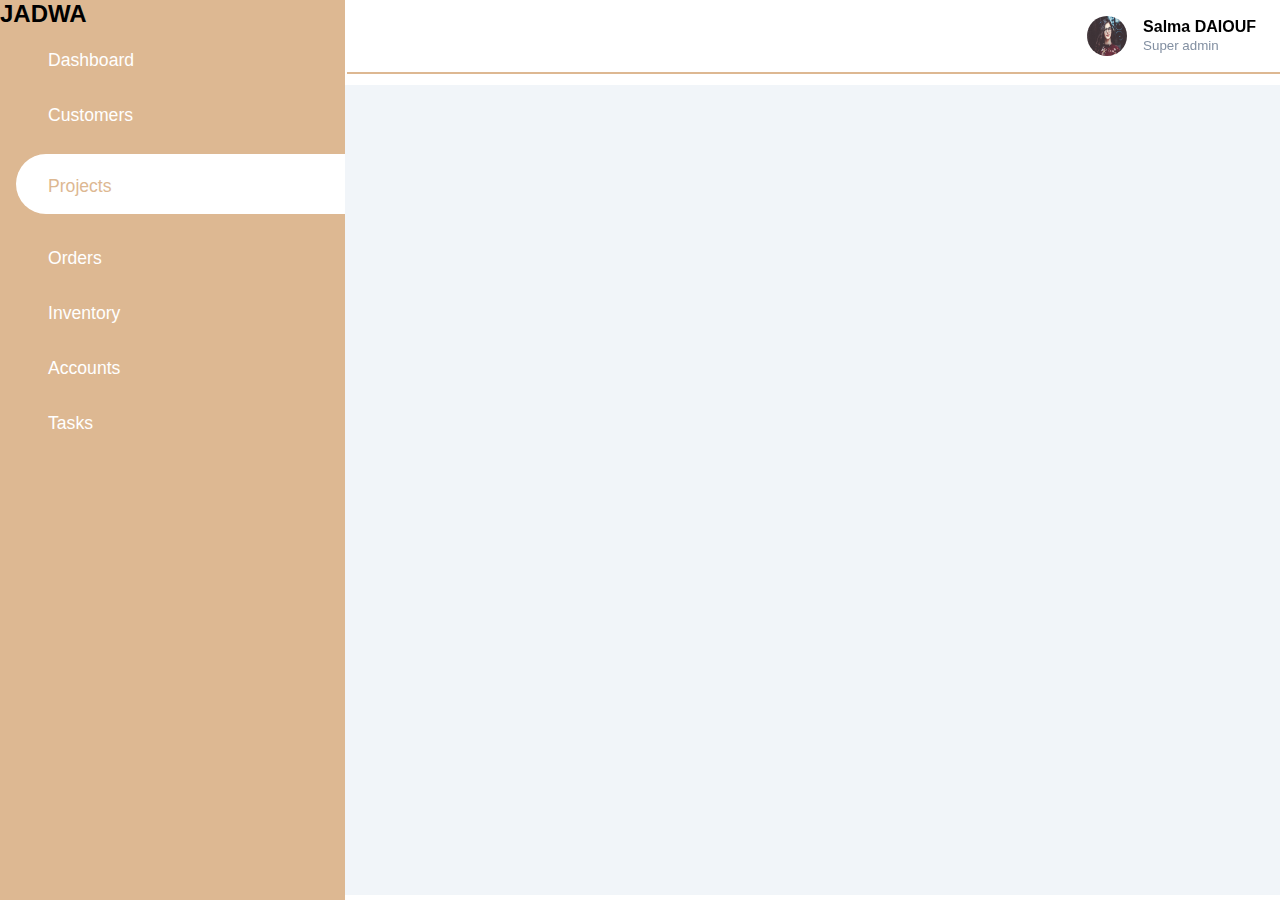
==== test.html @ bff18cbc "add project page" ====
<!DOCTYPE html>
<html lang="en">
<head>
    <meta charset="UTF-8">
    <meta http-equiv="X-UA-Compatible" content="IE=edge">
    <meta name="viewport" content="width=device-width, initial-scale=1.0">
    <title>Dashboard</title>
    <link rel="stylesheet" href="https://maxst.icons8.com/vue-static/landings/line-awesome/line-awesome/1.3.0/css/line-awesome.min.css">
    <link rel="stylesheet" href="style.css">
</head>
<body>
    <input type="checkbox" id="nav-toggle">
    <div class="sidebar">
        <div class="sidbar-brand">
            <h2><span class="lab la-accusoft"></span><span>JADWA</span></h2>
        </div>

        <div class="sidebar-menu">
            <ul>
                <li><a href="" class=""><span class="las la-igloo"></span>
                    <span>Dashboard</span></a>
                </li>
                <li><a href=""><span class="las la-users"></span>
                    <span>Customers</span></a>
                </li>
                <li><a href="project.php" class="active"><span class="las la-clipboard-list"></span>
                    <span>Projects</span></a>
                </li>
                <li><a href=""><span class="las la-shopping-bag"></span>
                    <span>Orders</span></a>
                </li>
                <li><a href=""><span class="las la-receipt"></span>
                    <span>Inventory</span></a>
                </li>
                <li><a href=""><span class="las la-user-circle"></span>
                    <span>Accounts</span></a>
                </li>
                <li><a href=""><span class="las la-clipboard-list"></span>
                    <span>Tasks</span></a>
                </li>
            </ul>
        </div>
    </div>

    <div class="main-content">
        <header>
            <h2>
                <label for="nav-toggle">
                    <span class="las la-bars"></span>
                </label>
                <!-- Dashboard -->
            </h2>
            <!-- <div class="search-wrapper">
                <span class="las la-search"></span>
                <input type="search" placeholder="Search here"/>
            </div> -->
            <div class="user-wrapper">
                <img src="img/2.jpg" width="40px" height="40px" alt="">
                <div>
                    <h4>Salma DAIOUF</h4>
                    <small>Super admin</small>
                </div>
            </div>
        </header>
        <main>
            <!-- <button><a href="project.php">See all <span class="las la-arrow-right"></span> -->
            

        </main>
---- style.css ----
:root{
    --main-color:#DDB892;
    --color-dark:#1D2231;
    --text-grey:#8390A2;
}


* {
    padding: 0;
    margin: 0;
    box-sizing: border-box;
    list-style-type: none;
    text-decoration: none;
    font-family: 'Poppins', sans-serif;

}

.sidebar {
    width: 345px;
    position: fixed;
    left: 0;
    top: 0;
    height: 100%;
    background: var(--main-color);
    z-index: 100;
    transition: width 300ms;
}

.sadebar-brand {
    height: 90px;
    padding-left: 1rem 0rem 1rem 2rem;
    color: #fff;
}

.sidebar-brand span {
    display: inline-block;
    padding-right: 1rem;
}

.sidebar-menu {
    margin-top: 1rem;
}

.sidebar-menu li {
    width: 100%;
    margin-bottom: 1.7rem;
    padding-left: 1rem;
}

.sidebar-menu a {
    padding-left: 1rem;
    display: block;
    color: #fff;
    font-size: 1.1rem;
}

.sidebar-menu a.active {
    background: #fff;
    padding-top: 1rem;
    padding-bottom: 1rem;
    color: var(--main-color);
    border-radius: 30px 0px 0px 30px;
}

.sidebar-menu a span:first-child {
    font-size: 1.5rem;
    padding-right: 1rem;
}

#nav-toggle:checked + .sidebar {
    width: 70px;
}

#nav-toggle:checked + .sidebar .sidebar-brand,
#nav-toggle:checked + .sidebar li {
    padding-left: 1rem;
    text-align: center;
}

#nav-toggle:checked + .sidebar li a {
    padding-left: 0rem;
}

#nav-toggle:checked + .sidebar .sidebar-brand h2 span:last-child,
#nav-toggle:checked + .sidebar li a span:last-child {
    display: none;
}

#nav-toggle:checked ~ .main-content {
    margin-left: 70px;
}

#nav-toggle:checked ~ .main-content header{
    width: calc(100% - 70px);
    left: 70px;
}

.main-content {
    transition: margin-left 300ms;
    margin-left: 345px;
}

header {
    background: #fff;
    display: flex;
    justify-content: space-between;
    padding: 1rem 1.5rem;
    /* box-shadow: 2px 2px 0px rgba(0,0,0,2); */
    box-shadow: 2px 2px 0px var(--main-color);

    position: fixed;
    left: 345px;
    width: calc(100% - 345px);
    top: 0;
    z-index: 100;
    transition: left 300ms;
}

#nav-toggle {
    display: none;
}

header h2 {
    color: #222;
}

header label span {
    font-size: 1.7rem;
    padding-right: 1rem;
}

.search-wrapper {
    border: 1px solid #f0f0f0;
    border-radius: 30px;
    height: 50px;
    display: flex;
    align-items: center;
    overflow-x: hidden;
}

.search-wrapper span {
    display: inline-block;
    padding: 0rem 1rem;
    font-size: 1.5rem;
}

.search-wrapper input {
    height: 100%;
    padding: .5rem;
    border: none;
    outline: none;
}

.user-wrapper {
    display: flex;
    align-items: center;
}

.user-wrapper img {
    border-radius: 50%;
    margin-right: 1rem;
}

.user-wrapper small {
    display: inline-block;
    color: var(--text-grey);
}

main {
    margin-top: 85px;
    padding: 2rem 1.5rem;
    background: #f1f5f9;
    min-height: calc(100vh - 90px);
}

.cards {
    display: grid;
    /* display: flex; */
    grid-template-columns: repeat(4, 1fr);
    grid-gap: 2rem;
    margin-top: 1rem;
}

.card-single {
    display: flex;
    justify-content: space-between;
    background: #fff;
    padding: 2rem;
    border-radius: 2px;
}

.card-single div:last-child span {
    font-size: 3rem;
    color: var(--main-color);
}

.card-single div:first-child span {
    color: var(--text-grey);
}

.card-single:last-child{
    background: var(--main-color);
}

.card-single:last-child h1,
.card-single:last-child div:first-child span,
.card-single:last-child div:last-child span {
    color: #fff;
}

.recent-grid {
    margin-top: 3.5rem;  
    display: grid;
    grid-gap: 2rem;
    grid-template-columns: 65% auto;
}

.card {
    background: #fff;
    border-radius: 5px;
}

.card-header {
    padding: 1rem;
}

.card-header {
    display: flex;
    justify-content: space-between;
    align-items: center;
    border-bottom: 1px solid #f0f0f0;
}
.card-header button {
    background: var(--main-color);
    border-radius: 10px;
    color: #fff;
    font-size: .8rem;
    padding: .5rem 1rem;
    border: 1px solid var(--main-color);
}

table {
    border-collapse: collapse;

}

thead tr {
    border-top: 1px solid #f0f0f0;
    border-bottom: 1px solid #f0f0f0;
}

thead td {
    font-weight: 700;
}

td {
    padding:  .5rem 1rem;
    font-size: .9rem;
    color: #222;
}

td .status {
    display: inline-block;
    height: 10px;
    width: 10px;
    border-radius: 50%;
    margin-right: 1rem;
}

tr td:last-child {
    display: flex;
    align-items: center;
}

.status.purple {
    background: rebeccapurple;
}

.status.pink {
    background: deeppink;
}

.status.orange {
    background: orangered;
}

.table-responsive {
    width: 100%;
    overflow-x: auto;
}

.customer {
    display: flex;
    justify-content: space-between;
    align-items: center;
    padding: 1rem .7rem;
}

.info {
    display: flex;
    align-items: center;
}

.info img {
    border-radius: 50%;
    margin-right: 1rem;
}

.info h4 {
    font-size: .8rem;
    font-weight: 600;
    color: #222;
}

.info small {
    font-weight: 600;
    color: VAR(--text-grey);
}

.contact span {
    font-size: 1.2rem;
    display: inline-block;
    margin-left: .5rem;
    color: var(--main-color);
}

@media only screen and (max-width: 1200px) {
    .sidebar {
        width: 70px;
    }
    
    .sidebar .sidebar-brand,
    .sidebar li {
        padding-left: 1rem;
        text-align: center;
    }
    
    .sidebar li a {
        padding-left: 0rem;
    }
    
    .sidebar .sidebar-brand h2 span:last-child,
    .sidebar li a span:last-child {
        display: none;
    }
    
    .main-content {
        margin-left: 70px;
    }
    
    .main-content header{
        width: calc(100% - 70px);
        left: 70px;
    }

    .sidebar:hover {
        width: 345px;
        z-index: 200;
    }
    
    .sidebar:hover .sidebar-brand,
    .sidebar:hover li {
        padding-left: 2rem;
        text-align: left;
    }
    
    .sidebar:hover li a {
        padding-left: 1rem;
    }
    
    .sidebar:hover .sidebar-brand h2 span:last-child,
    .sidebar:hover li a span:last-child {
        display: inline;
    }
    
}

@media only screen and (max-width: 960px) {
    .cards {
        grid-template-columns: repeat(3, 1fr);
    }

    .recent-grid {
        grid-template-columns: 60% 40%;
    }
}

@media only screen and (max-width: 768px) {
    .cards {
        grid-template-columns: repeat(2, 1fr);
    }

    .recent-grid {
        grid-template-columns: 100%;
    }

    .search-wrapper {
        display: none;
    }

    .sidebar {
        left: -100% !important;
    }

    header h2 {
        display: flex;
        align-items: center;
    }

    header h2 label {
        display: inline-block;
        background: var(--main-color);
        padding-right: 0rem;
        margin-right: 1rem;
        height: 40px;
        width: 40px;
        border-radius: 50%;
        color: #fff;
        display: flex;
        align-items: center;
        justify-content: center !important;
    }

    header h2 span {
        text-align: center;
        padding-right: 0rem;
    }

    header h2 {
        font-size: 1.1rem;
    }

    .main-content {
        width: 100%;
        margin-left: 0rem;
    }

    header {
        width: 100% !important;
        left: 0 !important;
    }

    #nav-toggle:checked + .sidebar{
        left: 0 !important;
        z-index: 100;
        width: 345px;
    }
}

@media only screen and (max-width: 768px){
    .cards {
        grid-template-columns: 100%;
    }
}
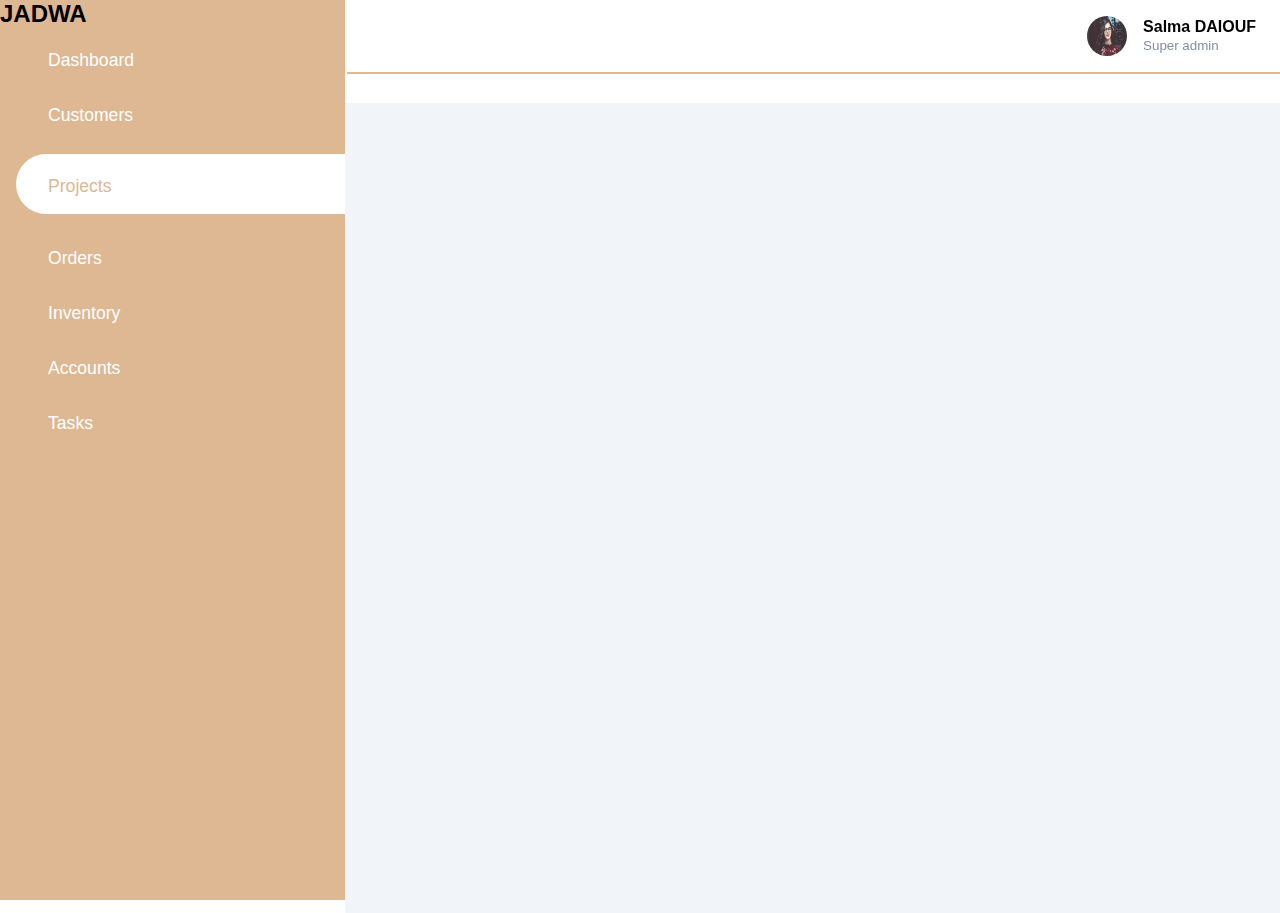
==== commit ef7795d4: "add project page" ====
--- a/test.html
+++ b/test.html
@@ -5,7 +5,7 @@
     <meta http-equiv="X-UA-Compatible" content="IE=edge">
     <meta name="viewport" content="width=device-width, initial-scale=1.0">
     <title>Dashboard</title>
-    <link rel="stylesheet" href="https://maxst.icons8.com/vue-static/landings/line-awesome/line-awesome/1.3.0/css/line-awesome.min.css">
+    <link rel="stylesheet" href="https://maxst.icons8.com/vue-static/landings/line-awesome/line-awesome/1.3.0/css/line-awesome.min.css">g
     <link rel="stylesheet" href="style.css">
 </head>
 <body>
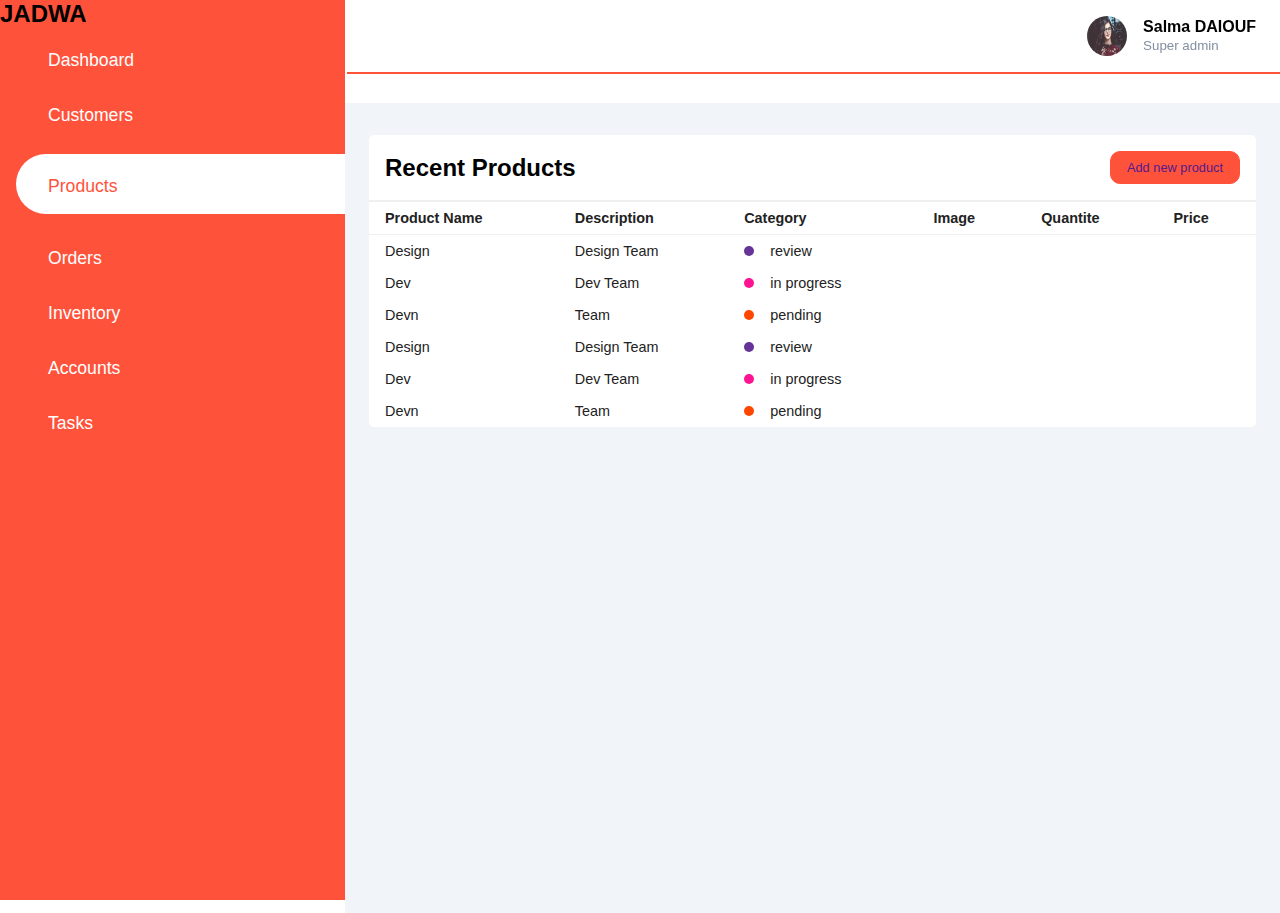
==== commit a0140422: "product table" ====
--- a/test.html
+++ b/test.html
@@ -13,18 +13,20 @@
     <div class="sidebar">
         <div class="sidbar-brand">
             <h2><span class="lab la-accusoft"></span><span>JADWA</span></h2>
+                <!-- <span>MC-Beaute</span> -->
+            </h2>
         </div>
 
         <div class="sidebar-menu">
             <ul>
-                <li><a href="" class=""><span class="las la-igloo"></span>
+                <li><a href="index.html" class=""><span class="las la-igloo"></span>
                     <span>Dashboard</span></a>
                 </li>
                 <li><a href=""><span class="las la-users"></span>
                     <span>Customers</span></a>
                 </li>
-                <li><a href="project.php" class="active"><span class="las la-clipboard-list"></span>
-                    <span>Projects</span></a>
+                <li><a href="test.html" class="active"><span class="las la-clipboard-list"></span>
+                    <span>Products</span></a>
                 </li>
                 <li><a href=""><span class="las la-shopping-bag"></span>
                     <span>Orders</span></a>
@@ -64,7 +66,85 @@
         </header>
         <main>
             <!-- <button><a href="project.php">See all <span class="las la-arrow-right"></span> -->
-            
+                <!-- <div class="recent-grid"> -->
+                    <div class="project">
+                        <div class="card">
+                            <div class="card-header">
+                                <h2>Recent Products</h2>
+    
+                                <button><a href="">Add new product <span class="las la-arrow-right">
+                                </span></button></a></button>
+                            </div>
+    
+                            <div class="card-body">
+                                <div class="table-responsive">
+                                    <table width="100%">
+                                        <thead>
+                                            <tr>
+                                                <td>Product Name</td>
+                                                <td>Description</td>
+                                                <td>Category</td>
+                                                <td>Image</td>
+                                                <td>Quantite</td>
+                                                <td>Price</td>
+                                            </tr>
+                                        </thead>
+                                        <tbody>
+                                            <tr>
+                                                <td>Design</td>
+                                                <td>Design Team</td>
+                                                <td>
+                                                    <span class="status purple"></span>
+                                                    review
+                                                </td>
+                                            </tr>
+                                            <tr>
+                                                <td>Dev</td>
+                                                <td>Dev Team</td>
+                                                <td>
+                                                    <span class="status pink"></span>
+                                                    in progress
+                                                </td>
+                                            </tr>
+                                            <tr>
+                                                <td>Devn</td>
+                                                <td>Team</td>
+                                                <td>
+                                                    <span class="status orange"></span>
+                                                    pending
+                                                </td>
+                                            </tr>
+                                            <tr>
+                                                <td>Design</td>
+                                                <td>Design Team</td>
+                                                <td>
+                                                    <span class="status purple"></span>
+                                                    review
+                                                </td>
+                                            </tr>
+                                            <tr>
+                                                <td>Dev</td>
+                                                <td>Dev Team</td>
+                                                <td>
+                                                    <span class="status pink"></span>
+                                                    in progress
+                                                </td>
+                                            </tr>
+                                            <tr>
+                                                <td>Devn</td>
+                                                <td>Team</td>
+                                                <td>
+                                                    <span class="status orange"></span>
+                                                    pending
+                                                </td>
+                                            </tr>
+                                        </tbody>
+                                    </table>
+                                </div>
+                            </div>
+                        </div>
+                    </div>
+                <!-- </div> -->
 
         </main>
 
--- a/style.css
+++ b/style.css
@@ -1,5 +1,5 @@
 :root{
-    --main-color:#DDB892;
+    --main-color: #ff523b;
     --color-dark:#1D2231;
     --text-grey:#8390A2;
 }
